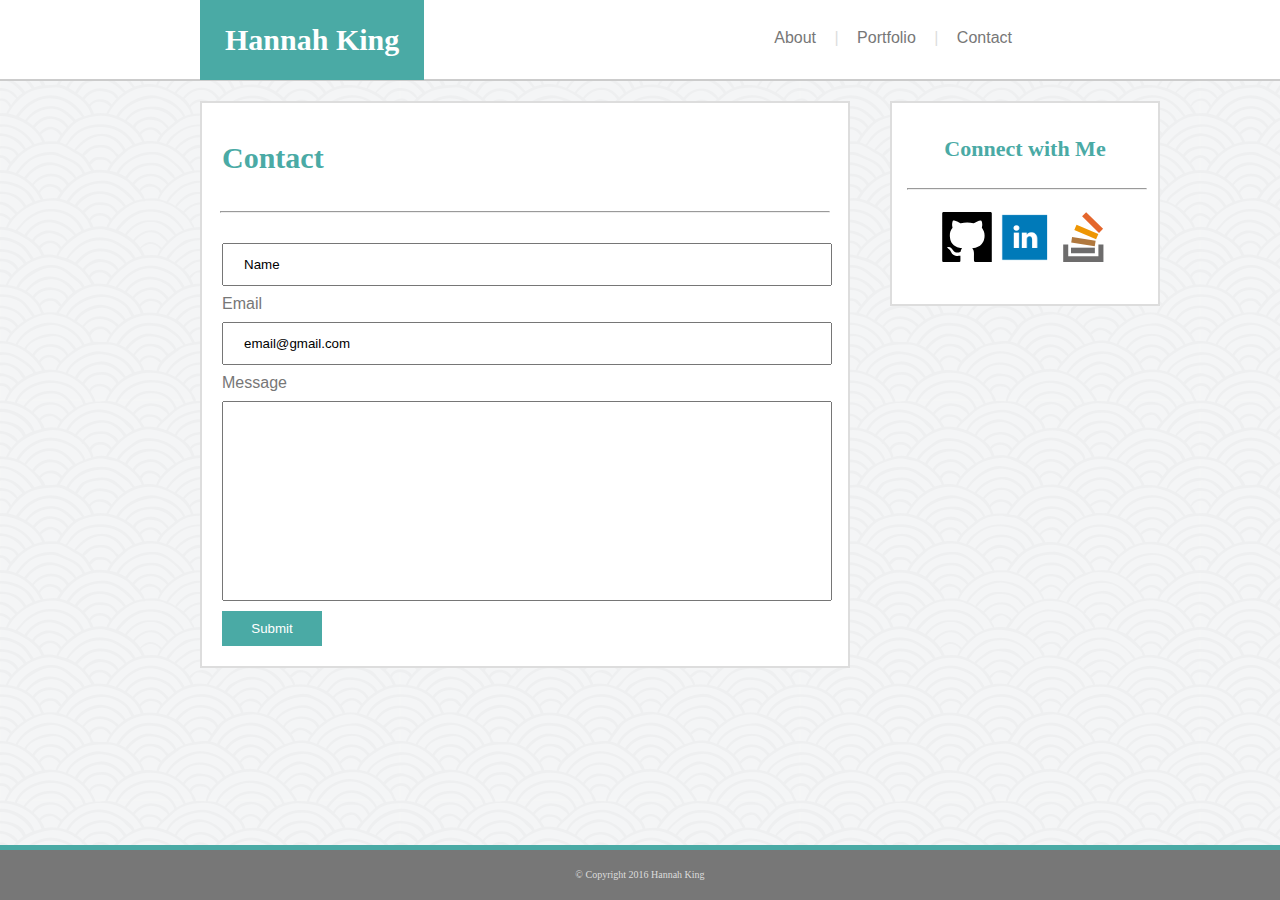
==== contact.html @ cb848727 "All files added" ====
<!DOCTYPE html>
<html>
<head>
	<title>About Hannah King</title>

	<link rel="stylesheet" type="text/css" href="assets/css/reset.css">
	<link rel="stylesheet" type="text/css" href="assets/css/style.css">

</head>

<body>

<header>
	<h1 class="name">Hannah King</h1>
	
	<nav>
		<ul class="navlinks">
		<li><a href="index.html">About</a></li>
		<li>|</li>
		<li><a href="portfolio.html">Portfolio</a></li>
		<li>|</li>
		<li><a href="contact.html">Contact</a></li>
		</ul>
	</nav>
</header>

<main>

<section class="contact-page">

<h1 class="heading">Contact</h1>

<hr class=section-hr>

<form>

  <input type="text" name="name" value="Name"><br>
  Email<br>
  <input type="text" name="email" value="email@gmail.com"><br>
  Message<br>
  <input type="text" name="message" class=message><br>
  <input type="submit" value="Submit" class="submit">

</form>
	
</section>

<aside>
	<h2 class="connect">Connect with Me</h2>
	<hr class="connect-hr">
	
	<a href="https://github.com/hmk7805" target="_blank"><img src="assets/images/github_icon.svg" alt="github" class="icons"></a>

	<a href="https://www.linkedin.com/in/hmking" target="_blank"><img src="assets/images/linkedin_icon.png" alt="linkedin" " class="icons"></a>

	<a href="http://stackoverflow.com/users/6827969/hannah-king?tab=profile" target="_blank"><img src="assets/images/stackoverflow_icon.svg" alt="stack overflow" class="icons"></a>
	
</aside>

</main>

<footer>
		<h4>&#169; Copyright 2016 Hannah King</h4>
</footer>
</body>
</html>
---- assets/css/style.css ----
* {
	box-sizing: border-box;
}

/*having a problem with the fonts*/

body{

	background-image:url(../images/seigaiha.png);
	color:#777777;
	font-family:'Arial', 'Helvetica Neue', 'Helvetica', 'sans-serif';
	
}

h1, h2, h3, h4{

	font-family: "Georgia", "Times", "Times New Roman", "serif";

}
	


h1 {
	font-size:30px;
	font-weight: bold;

}

h2 {
	font-size:22px;
	font-weight: bold;

}

h3 {
	float:left;
	margin:0;
	padding: 15px;
	position: absolute;
	bottom:20px;
	width:100%;
	text-align: center;
	color:#ffffff;
	background-color:#4aaaa5;
	font-weight: normal;

}

h4{
	font-size:10px;
	color:#dddddd;

}

header{
	background-color: #ffffff;
	width:100%;
	height: 81px;
	position: absolute;
	top:0;
	left:0;
	border-bottom: 2px solid #cccccc;
	margin:0px 0px 20px 0px;

}

.name {
	float:left;
	color:#ffffff;
	background-color: #4aaaa5;
	padding:25px;
	margin:0;
	position:absolute;
	left:200px;
}



/*navigation forms formatting*/
nav {
	float:right;
	padding:30px 0px 30px 0px;
	margin-right:261px;
	position:absolute;
	right:0px;
	

}

ul {
	list-style-type:none;
	margin: 0;
	padding: 0;
	color:#777777;
}

li {
	display: inline;
	padding:7px;
	color:#dddddd;
}

a:hover {
	color:#4aaaa5;
}

a {
	text-decoration: none;
	color:#777777;
}
/*navigation forms formatting end*/


main {
	width:960px;
	position:absolute;
	top:101px;
	left:200px;
	margin-bottom:80px;
	overflow: hidden;
}

.about-page {
	background-color: #ffffff;
	border: 2px solid #dddddd;
	float:left;
	width:650px;
	margin: 0px 0px 0px 0px;

}

.heading {
	color:#4aaaa5;
	padding:40px 20px 30px 20px;
	margin:0;
	clear:both;

}

.section-hr {
	color:#cccccc;
	font-weight: bold;
	margin-bottom: 20px;
	height: 1px;
	width:610px;
}

.profile_pic {
	height: 200px;
	width: 200px;
	padding:20px 20px 0px 20px;
	float:left;

}

p {
	padding:20px;
	font-size: 16px;
	line-height: 28px;
	
}

.contact-page {
	background-color: #ffffff;
	border: 2px solid #dddddd;
	float:left;
	width:650px;
	margin: 0px 0px 0px 0px;
}

input[type=text] {
    width: 610px;
    padding: 12px 20px;
    margin: 10px 0px 10px 0px;
}

form {
	margin:20px 20px 20px 20px;
}

.message {
	height: 200px;

}

.submit {
	background-color: #4aaaa5;
	padding:10px 20px 10px 20px;
	border:none;
	color:#ffffff;
	width:100px;

}

.portfolio-page {
	background-color: #ffffff;
	border: 2px solid #dddddd;
	float:left;
	width:650px;
	margin: 0px 0px 20px 0px;
	padding-bottom: 50px;
}

figure {
	width:225px;
	height:190px;
	position:relative;
	margin:0px;
	
}

.p1 {

	width:225px;
	height:150px;
	position:absolute;
	left:0;

}

.left-photos {
	width:225px;
	height:150px;
	margin:20px 20px 20px 75px;
	overflow: hidden;
	float:left;
}

.right-photos {
	width:225px;
	height: 150px;
	margin:20px 75px 20px 20px;
	overflow: hidden;
	float:right;
}

.prof-img {
	width:225px;
	height: 150px;
}


aside {
	text-align:center;
	background-color: #ffffff;
	border: 2px solid #dddddd;
	width: 270px;
	height: 205px;
	padding: 15px;
	margin: 0px 0px 0px 0px;
	float:right;

}

.connect {
	color:#4aaaa5;
	padding: 20px;
	clear:both;

}

.connect-hr {
	color:#cccccc;
	margin-bottom:20px;
	height:1px;
	width:240px;
}

.icons {
	height: 50px;
	width: 50px;
	margin: 2px;

}

/*couldn't figure out how to
use a different color of the 
same icon for the hover*/
.icons:hover{
	height:75px;
	width:75px;
}

footer {
	text-align: center;
	color:#ffffff;
	font-weight:normal;
	font-size:10px;
	background-color:#777777;
	border-top:5px solid #4aaaa5;
	width:100%;
	padding:20px;
	position: fixed;
	bottom:0px;
	left: 0px;


}
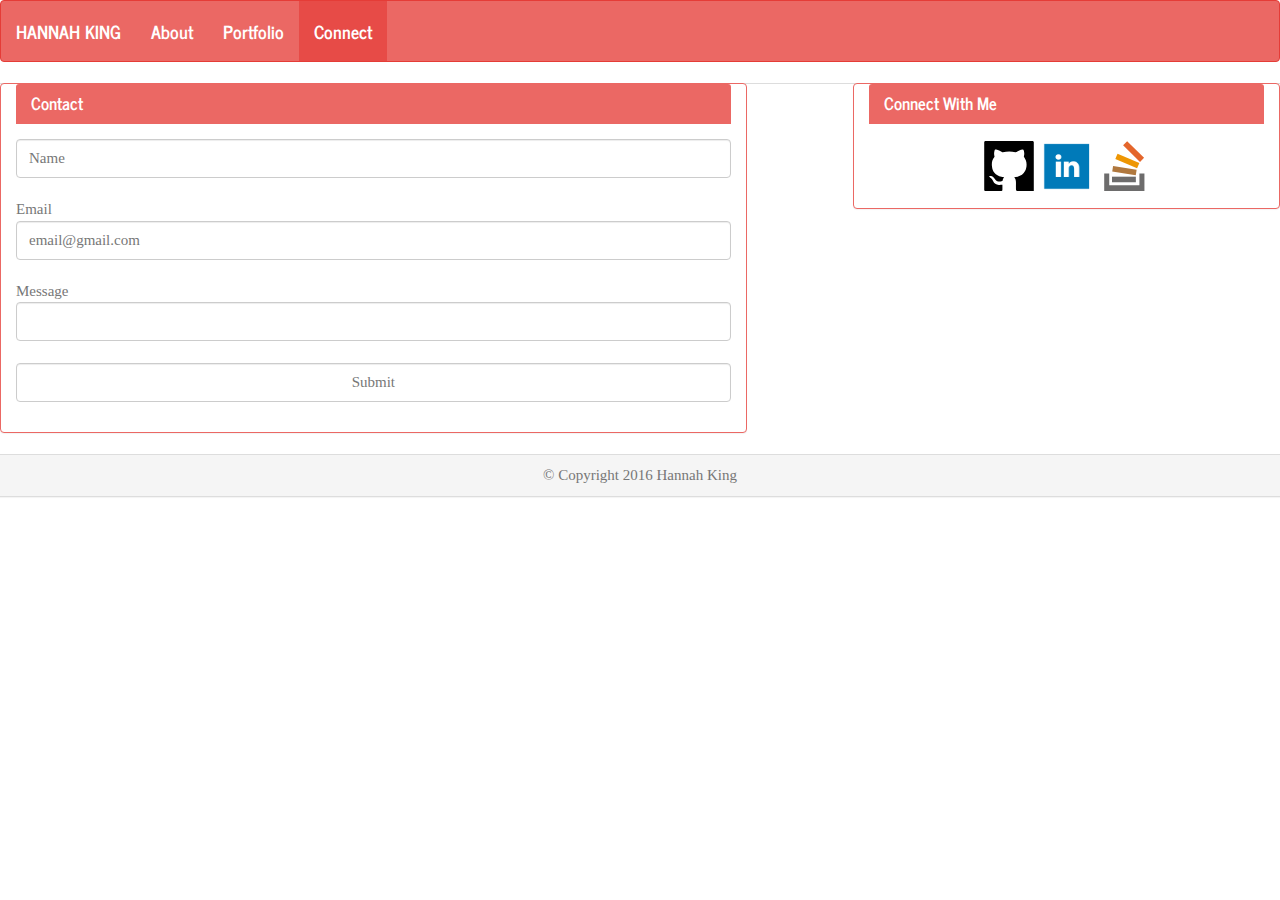
==== commit 76d29c19: "all bootstrap changes made post er trip" ====
--- a/contact.html
+++ b/contact.html
@@ -3,64 +3,86 @@
 <head>
 	<title>About Hannah King</title>
 
+	<meta name="viewport" content="width=device-width, initial-scale=1">
+	
 	<link rel="stylesheet" type="text/css" href="assets/css/reset.css">
+	
+	<link rel="stylesheet" href="https://maxcdn.bootstrapcdn.com/bootstrap/3.3.6/css/bootstrap.min.css" integrity="sha384-1q8mTJOASx8j1Au+a5WDVnPi2lkFfwwEAa8hDDdjZlpLegxhjVME1fgjWPGmkzs7" crossorigin="anonymous">
+
+	<link rel="stylesheet" type="text/css" href="assets/css/bootstrap.css">
+	
 	<link rel="stylesheet" type="text/css" href="assets/css/style.css">
 
 </head>
 
 <body>
 
-<header>
-	<h1 class="name">Hannah King</h1>
+<nav class="navbar navbar-inverse">
+  <div class="container-fluid">
+    <div class="navbar-header">
+        
+      <a class="navbar-brand" href="#">Hannah King</a>
+
+    </div>
+    
+    <ul class="nav navbar-nav">
+      <li><a href="index.html">About</a></li>
+      <li><a href="portfolio.html">Portfolio</a></li>
+      <li class="active"><a href="contact.html">Connect</a></li> 
+    </ul>
+  </div>
+</nav>
+
+<div class="panel panel-primary col-md-7">
+  <div class="panel-heading">
+    <h1 class="panel-title">Contact</h1>
+  </div>
+
+  <div class="panel-body">
+
+<form class="form-horizontal">
+	<div class="form-group">
+
+  <input class="form-control" type="text" name="name" value="Name"><br>
+  Email<br>
+ 
+  <input class="form-control" type="text" name="email" value="email@gmail.com"><br>
+  Message<br>
+ 
+  <input class="form-control" type="text" name="message" class=message><br>
+ 
+
+  <input class="form-control" type="submit" value="Submit">
 	
-	<nav>
-		<ul class="navlinks">
-		<li><a href="index.html">About</a></li>
-		<li>|</li>
-		<li><a href="portfolio.html">Portfolio</a></li>
-		<li>|</li>
-		<li><a href="contact.html">Contact</a></li>
-		</ul>
-	</nav>
-</header>
-
-<main>
-
-<section class="contact-page">
-
-<h1 class="heading">Contact</h1>
-
-<hr class=section-hr>
-
-<form>
-
-  <input type="text" name="name" value="Name"><br>
-  Email<br>
-  <input type="text" name="email" value="email@gmail.com"><br>
-  Message<br>
-  <input type="text" name="message" class=message><br>
-  <input type="submit" value="Submit" class="submit">
-
+	</div>
 </form>
 	
-</section>
+	</div>
 
-<aside>
-	<h2 class="connect">Connect with Me</h2>
-	<hr class="connect-hr">
-	
-	<a href="https://github.com/hmk7805" target="_blank"><img src="assets/images/github_icon.svg" alt="github" class="icons"></a>
+</div>
 
-	<a href="https://www.linkedin.com/in/hmking" target="_blank"><img src="assets/images/linkedin_icon.png" alt="linkedin" " class="icons"></a>
+<div class="col-md-1">
+</div>
 
-	<a href="http://stackoverflow.com/users/6827969/hannah-king?tab=profile" target="_blank"><img src="assets/images/stackoverflow_icon.svg" alt="stack overflow" class="icons"></a>
-	
-</aside>
+<div class="panel panel-primary col-md-4">
+  <div class="panel-heading">
+    <h2 class="panel-title">Connect With Me</h2>
+  </div>
+  <div class="panel-body text-center">
+  
+      <a href="https://github.com/hmk7805" target="_blank"><img src="assets/images/github_icon.svg" alt="github" class="img-responsive icons" id="github"></a>
 
-</main>
+      <a href="https://www.linkedin.com/in/hmking" target="_blank"><img src="assets/images/linkedin_icon.png" alt="linkedin" " class="icons" id="linkedin"></a>
 
-<footer>
-		<h4>&#169; Copyright 2016 Hannah King</h4>
-</footer>
+      <a href="http://stackoverflow.com/users/6827969/hannah-king?tab=profile" target="_blank"><img src="assets/images/stackoverflow_icon.svg" alt="stack overflow" class="icons" id="stackoverflow"></a>
+
+  </div>
+</div>
+
+<div class="row panel panel-default">
+  <div class="col-md-12 panel-footer text-center">&#169; Copyright 2016 Hannah King</div>
+</div>
+
+
 </body>
 </html>--- a/assets/css/style.css
+++ b/assets/css/style.css
@@ -1,281 +1,19 @@
-* {
-	box-sizing: border-box;
-}
-
-/*having a problem with the fonts*/
-
-body{
-
-	background-image:url(../images/seigaiha.png);
-	color:#777777;
-	font-family:'Arial', 'Helvetica Neue', 'Helvetica', 'sans-serif';
-	
-}
-
-h1, h2, h3, h4{
-
-	font-family: "Georgia", "Times", "Times New Roman", "serif";
-
-}
-	
-
-
-h1 {
-	font-size:30px;
-	font-weight: bold;
+.profile_pic{
+	clear: both;
+	width:200px;
+	height:200px;
 
 }
 
-h2 {
-	font-size:22px;
-	font-weight: bold;
-
-}
-
-h3 {
-	float:left;
-	margin:0;
-	padding: 15px;
-	position: absolute;
-	bottom:20px;
-	width:100%;
-	text-align: center;
-	color:#ffffff;
-	background-color:#4aaaa5;
-	font-weight: normal;
-
-}
-
-h4{
-	font-size:10px;
-	color:#dddddd;
-
-}
-
-header{
-	background-color: #ffffff;
-	width:100%;
-	height: 81px;
-	position: absolute;
-	top:0;
-	left:0;
-	border-bottom: 2px solid #cccccc;
-	margin:0px 0px 20px 0px;
-
-}
-
-.name {
-	float:left;
-	color:#ffffff;
-	background-color: #4aaaa5;
-	padding:25px;
-	margin:0;
-	position:absolute;
-	left:200px;
-}
-
-
-
-/*navigation forms formatting*/
-nav {
-	float:right;
-	padding:30px 0px 30px 0px;
-	margin-right:261px;
-	position:absolute;
-	right:0px;
-	
-
-}
-
-ul {
-	list-style-type:none;
-	margin: 0;
-	padding: 0;
-	color:#777777;
-}
-
-li {
-	display: inline;
-	padding:7px;
-	color:#dddddd;
-}
-
-a:hover {
-	color:#4aaaa5;
-}
-
-a {
-	text-decoration: none;
-	color:#777777;
-}
-/*navigation forms formatting end*/
-
-
-main {
-	width:960px;
-	position:absolute;
-	top:101px;
-	left:200px;
-	margin-bottom:80px;
-	overflow: hidden;
-}
-
-.about-page {
-	background-color: #ffffff;
-	border: 2px solid #dddddd;
-	float:left;
-	width:650px;
-	margin: 0px 0px 0px 0px;
-
-}
-
-.heading {
-	color:#4aaaa5;
-	padding:40px 20px 30px 20px;
-	margin:0;
-	clear:both;
-
-}
-
-.section-hr {
-	color:#cccccc;
-	font-weight: bold;
-	margin-bottom: 20px;
-	height: 1px;
-	width:610px;
-}
-
-.profile_pic {
-	height: 200px;
-	width: 200px;
-	padding:20px 20px 0px 20px;
-	float:left;
-
-}
-
-p {
-	padding:20px;
-	font-size: 16px;
-	line-height: 28px;
-	
-}
-
-.contact-page {
-	background-color: #ffffff;
-	border: 2px solid #dddddd;
-	float:left;
-	width:650px;
-	margin: 0px 0px 0px 0px;
-}
-
-input[type=text] {
-    width: 610px;
-    padding: 12px 20px;
-    margin: 10px 0px 10px 0px;
-}
-
-form {
-	margin:20px 20px 20px 20px;
-}
-
-.message {
-	height: 200px;
-
-}
-
-.submit {
-	background-color: #4aaaa5;
-	padding:10px 20px 10px 20px;
-	border:none;
-	color:#ffffff;
-	width:100px;
-
-}
-
-.portfolio-page {
-	background-color: #ffffff;
-	border: 2px solid #dddddd;
-	float:left;
-	width:650px;
-	margin: 0px 0px 20px 0px;
-	padding-bottom: 50px;
-}
-
-figure {
-	width:225px;
-	height:190px;
-	position:relative;
-	margin:0px;
-	
-}
-
-.p1 {
-
-	width:225px;
-	height:150px;
-	position:absolute;
-	left:0;
-
-}
-
-.left-photos {
-	width:225px;
-	height:150px;
-	margin:20px 20px 20px 75px;
-	overflow: hidden;
-	float:left;
-}
-
-.right-photos {
-	width:225px;
-	height: 150px;
-	margin:20px 75px 20px 20px;
-	overflow: hidden;
-	float:right;
-}
-
-.prof-img {
-	width:225px;
-	height: 150px;
-}
-
-
-aside {
-	text-align:center;
-	background-color: #ffffff;
-	border: 2px solid #dddddd;
-	width: 270px;
-	height: 205px;
-	padding: 15px;
-	margin: 0px 0px 0px 0px;
-	float:right;
-
-}
-
-.connect {
-	color:#4aaaa5;
-	padding: 20px;
-	clear:both;
-
-}
-
-.connect-hr {
-	color:#cccccc;
-	margin-bottom:20px;
-	height:1px;
-	width:240px;
-}
 
 .icons {
 	height: 50px;
 	width: 50px;
 	margin: 2px;
+	display: inline;
 
 }
 
-/*couldn't figure out how to
-use a different color of the 
-same icon for the hover*/
 .icons:hover{
 	height:75px;
 	width:75px;
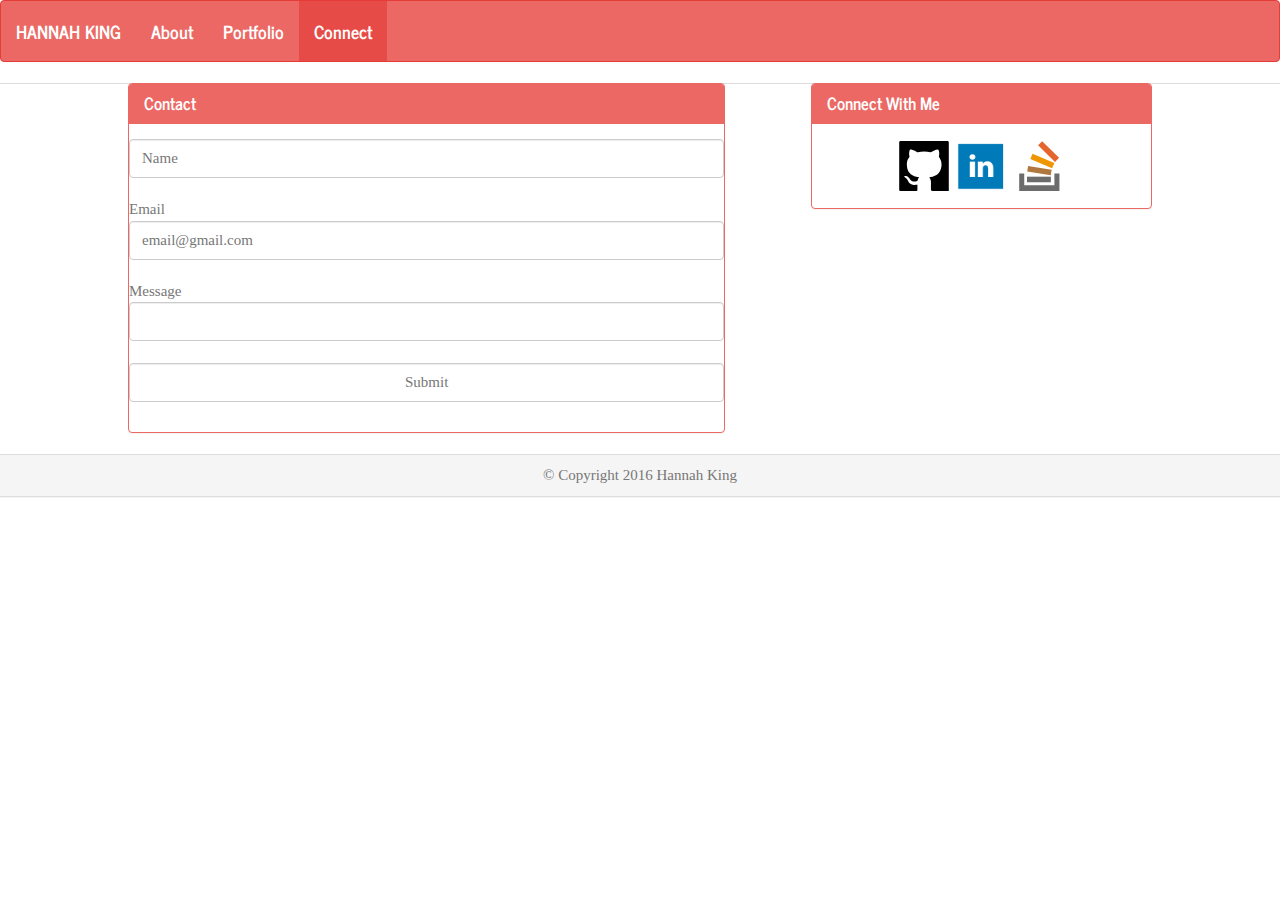
==== commit 1c7487cf: "portfolio pic changes, margin changes to main" ====
--- a/contact.html
+++ b/contact.html
@@ -32,6 +32,9 @@
     </ul>
   </div>
 </nav>
+
+<main>
+
 
 <div class="panel panel-primary col-md-7">
   <div class="panel-heading">
@@ -79,6 +82,8 @@
   </div>
 </div>
 
+</main>
+
 <div class="row panel panel-default">
   <div class="col-md-12 panel-footer text-center">&#169; Copyright 2016 Hannah King</div>
 </div>
--- a/assets/css/style.css
+++ b/assets/css/style.css
@@ -1,3 +1,19 @@
+body{
+
+	border:0px;
+
+}
+
+.panel-primary{
+	padding:0px;
+}
+
+main{
+	border:0px;
+	margin-right: 10%;
+	margin-left: 10%;
+}
+
 .profile_pic{
 	clear: both;
 	width:200px;
@@ -5,6 +21,42 @@
 
 }
 
+.p1{
+	position:relative;
+	overflow:auto;
+}
+
+.pl{
+
+	position: 0px;
+
+}
+
+.pr{
+	
+	position: 150px;
+
+}
+
+h3 {
+
+	float:left;
+	margin-left:20px;
+	padding: 15px;
+	position: relative;
+	bottom:20px;
+	text-align: center;
+	color:#ffffff;
+	background-color:#4aaaa5;
+	font-weight: normal;
+
+}
+
+.prof-pic{
+	clear:both;
+	width:50%;
+	padding:20px;
+}
 
 .icons {
 	height: 50px;
@@ -19,18 +71,3 @@
 	width:75px;
 }
 
-footer {
-	text-align: center;
-	color:#ffffff;
-	font-weight:normal;
-	font-size:10px;
-	background-color:#777777;
-	border-top:5px solid #4aaaa5;
-	width:100%;
-	padding:20px;
-	position: fixed;
-	bottom:0px;
-	left: 0px;
-
-
-}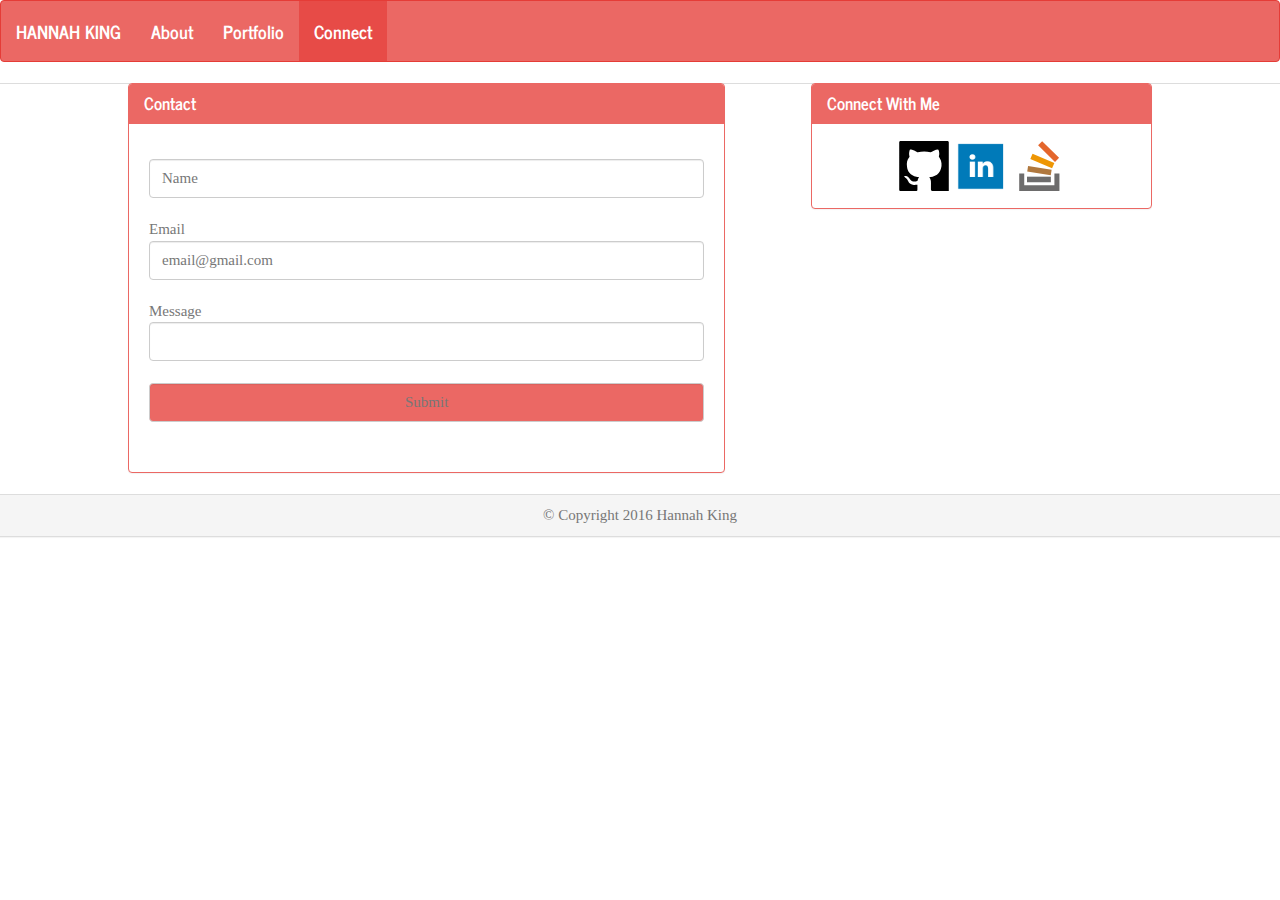
==== commit 92250f6f: "form changes, portfolio formatting, toggle nav" ====
--- a/contact.html
+++ b/contact.html
@@ -20,16 +20,26 @@
 <nav class="navbar navbar-inverse">
   <div class="container-fluid">
     <div class="navbar-header">
+
+      <button type="button" class="navbar-toggle" data-toggle="collapse" data-target="#bs-example-navbar-collapse-1">
+      <span class="sr-only">Toggle navigation</span>
+      <span class="icon-bar"></span>
+      <span class="icon-bar"></span>
+      <span class="icon-bar"></span>
+      </button>
         
       <a class="navbar-brand" href="#">Hannah King</a>
 
     </div>
     
+    <div class="collapse navbar-collapse" id="bs-example-navbar-collapse-1">
+
     <ul class="nav navbar-nav">
       <li><a href="index.html">About</a></li>
       <li><a href="portfolio.html">Portfolio</a></li>
       <li class="active"><a href="contact.html">Connect</a></li> 
     </ul>
+    </div>
   </div>
 </nav>
 
@@ -55,7 +65,7 @@
   <input class="form-control" type="text" name="message" class=message><br>
  
 
-  <input class="form-control" type="submit" value="Submit">
+  <input class="form-control submit" type="submit" value="Submit">
 	
 	</div>
 </form>
@@ -88,6 +98,10 @@
   <div class="col-md-12 panel-footer text-center">&#169; Copyright 2016 Hannah King</div>
 </div>
 
+<!-- jQuery library -->
+<script src="https://ajax.googleapis.com/ajax/libs/jquery/3.1.1/jquery.min.js"></script>
 
+<!-- Latest compiled JavaScript -->
+<script src="https://maxcdn.bootstrapcdn.com/bootstrap/3.3.7/js/bootstrap.min.js"></script>
 </body>
 </html>--- a/assets/css/style.css
+++ b/assets/css/style.css
@@ -14,48 +14,50 @@
 	margin-left: 10%;
 }
 
-.profile_pic{
-	clear: both;
-	width:200px;
-	height:200px;
+.profile_pic {
+	height: 200px;
+	width: 200px;
+	padding:20px 20px 0px 20px;
+	float:left;
 
 }
 
-.p1{
-	position:relative;
-	overflow:auto;
+p {
+	padding:20px;
+	font-size: 16px;
+	line-height: 28px;
+	
 }
 
-.pl{
+form{
+	padding:20px;
+}
 
-	position: 0px;
+.submit {
+	background-color: #eb6864
+
 
 }
 
-.pr{
-	
-	position: 150px;
 
-}
+h5 {
 
-h3 {
-
+	width: 100%;
 	float:left;
-	margin-left:20px;
+	margin-left:0px;
 	padding: 15px;
 	position: relative;
-	bottom:20px;
+	bottom:90px;
 	text-align: center;
 	color:#ffffff;
-	background-color:#4aaaa5;
-	font-weight: normal;
+	background-color:#eb6864;
+	font-weight: bold;
 
 }
 
 .prof-pic{
 	clear:both;
-	width:50%;
-	padding:20px;
+		
 }
 
 .icons {
